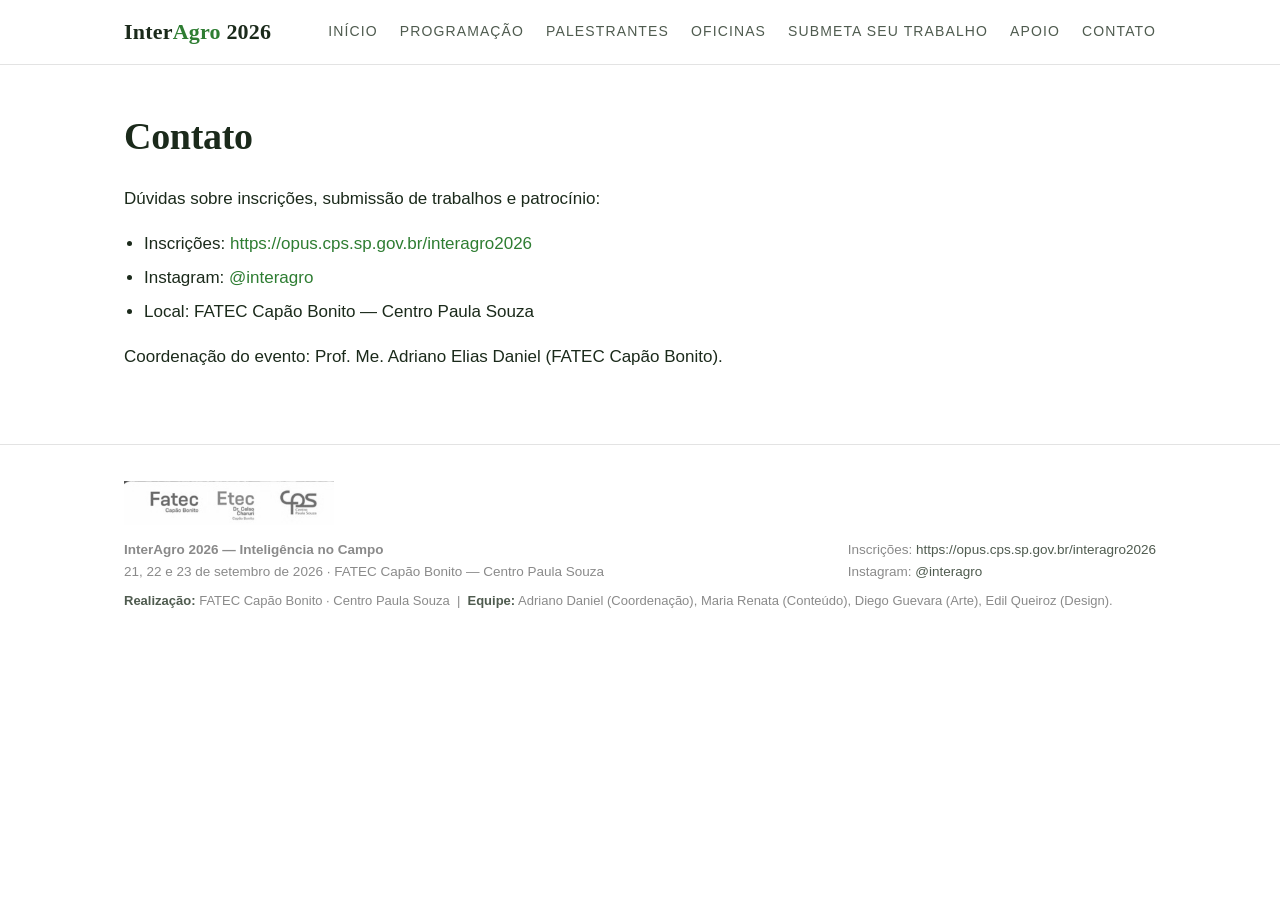
==== contato.html @ 62bca140 "site — páginas HTML, imagens e configuração do GitHub Pages" ====
<!DOCTYPE html>
<html lang="pt-BR">
<head>
<meta charset="utf-8">
<meta name="viewport" content="width=device-width, initial-scale=1">
<title>Contato — InterAgro 2026</title>
<link rel="stylesheet" href="assets/css/base.css">
</head>
<body>
<header class="topbar">
  <div class="wrap">
    <a class="brand" href="index.html">Inter<span>Agro</span> 2026</a>
    <input type="checkbox" id="nav-toggle" class="nav-toggle" aria-hidden="true">
    <label for="nav-toggle" class="nav-burger" aria-label="Abrir menu">&#9776;</label>
    <nav class="nav"><a href="index.html" class="">Início</a><a href="programacao.html" class="">Programação</a><a href="palestrantes.html" class="">Palestrantes</a><a href="oficinas.html" class="">Oficinas</a><a href="submeta-trabalho.html" class="">Submeta seu Trabalho</a><a href="patrocinadores.html" class="">Apoio</a><a href="contato.html" class="">Contato</a></nav>
  </div>
</header>
<main class="wrap">

<section class="section" style="padding-top:40px">
  <h2 class="section-title">Contato</h2>
  <div class="prose">
    <p>Dúvidas sobre inscrições, submissão de trabalhos e patrocínio:</p>
    <ul>
      <li>Inscrições: <a href="https://opus.cps.sp.gov.br/interagro2026">https://opus.cps.sp.gov.br/interagro2026</a></li>
      <li>Instagram: <a href="https://www.instagram.com/p/DcCBYluxGOl/">@interagro</a></li>
      <li>Local: FATEC Capão Bonito — Centro Paula Souza</li>
    </ul>
    <p>Coordenação do evento: Prof. Me. Adriano Elias Daniel (FATEC Capão Bonito).</p>
  </div>
</section>
</main>
<footer class="footer">
  <div class="wrap">
    <div class="footer-logos">
      <img src="assets/img/patrocinadores/logo-cpf-fatec.jpg" alt="FATEC Capão Bonito — Centro Paula Souza">
    </div>
    <div class="cols">
      <div><strong>InterAgro 2026 — Inteligência no Campo</strong><br>21, 22 e 23 de setembro de 2026 · FATEC Capão Bonito — Centro Paula Souza</div>
      <div>
        Inscrições: <a href="https://opus.cps.sp.gov.br/interagro2026">https://opus.cps.sp.gov.br/interagro2026</a><br>
        Instagram: <a href="https://www.instagram.com/p/DcCBYluxGOl/">@interagro</a>
      </div>
    </div>
    <p class="footer-credit">
      <strong>Realização:</strong> FATEC Capão Bonito · Centro Paula Souza &nbsp;|&nbsp;
      <strong>Equipe:</strong> Adriano Daniel (Coordenação), Maria Renata (Conteúdo),
      Diego Guevara (Arte), Edil Queiroz (Design).
    </p>
  </div>
</footer>
</body>
</html>
---- assets/css/base.css ----
/* InterAgro 2026 — base.css — Com comentários porque é adaptado e não sei tudo que tá sendo usado aqui
   Visual inspirado em moody.rice.edu: monocromático, hairlines,
   bastante respiro, um único acento (verde-agro) usado com parcimônia. */

:root {
  /* Paleta do design system definido previamente no grupo do zapzaps */
  --bg: #ffffff;
  --verde-agro: #2E7D32;
  --verde-claro: #A5D6A7;
  --terra: #8D6E63;
  --amarelo-sol: #F9A825;
  --quase-preto: #1B2A1B;
  --cinza-grama: #F1F5F1;
  --perigo: #C62828;
  --branco: #ffffff;

  --ink: var(--quase-preto);
  --ink-soft: #4f5b4f;
  --ink-faint: #8a8a8a;
  --rule: #e3e3e3;
  --rule-strong: #c9c9c9;
  --accent: var(--verde-agro);
  --accent-ink: var(--verde-agro);
  --maxw: 1080px;
  --serif: Georgia, "Times New Roman", serif;
  --sans: -apple-system, BlinkMacSystemFont, "Segoe UI", Roboto, Helvetica, Arial, sans-serif;
}

* { box-sizing: border-box; }

html { -webkit-text-size-adjust: 100%; }

body {
  margin: 0;
  background: var(--bg);
  color: var(--ink);
  font-family: var(--sans);
  font-size: 17px;
  line-height: 1.65;
  -webkit-font-smoothing: antialiased;
}

a { color: var(--accent-ink); text-decoration: none; }
a:hover { text-decoration: underline; }

.wrap {
  max-width: var(--maxw);
  margin: 0 auto;
  padding: 0 24px;
}

/* ---------- top bar ---------- */
.topbar {
  border-bottom: 1px solid var(--rule);
  position: relative;
}
.topbar .wrap {
  display: flex;
  align-items: center;
  justify-content: space-between;
  padding-top: 14px;
  padding-bottom: 14px;
  gap: 16px;
  flex-wrap: wrap;
}
.brand {
  font-family: var(--serif);
  font-size: 22px;
  letter-spacing: .2px;
  color: var(--ink);
  font-weight: 700;
}
.brand span { color: var(--accent); }
.brand:hover { text-decoration: none; }

/* Menu hambúrguer (CSS puro — checkbox hack) */
.nav-toggle { display: none; }
.nav-burger {
  display: block;
  margin-left: auto;
  font-size: 26px;
  line-height: 1;
  cursor: pointer;
  color: var(--ink);
  user-select: none;
  padding: 2px 6px;
}
.nav-burger:hover { color: var(--accent); }
.nav {
  display: none;
  position: absolute;
  top: 100%;
  right: 24px;
  left: 24px;
  background: var(--bg);
  border: 1px solid var(--rule);
  flex-direction: column;
  gap: 4px;
  padding: 10px 14px;
  z-index: 50;
  font-size: 15px;
}
.nav-toggle:checked ~ .nav { display: flex; }
.nav a {
  color: var(--ink-soft);
  padding: 8px 4px;
  border-bottom: 1px solid var(--rule);
}
.nav a:last-child { border-bottom: none; }
.nav a:hover { color: var(--ink); text-decoration: none; }
.nav a.active { color: var(--ink); border-left: 3px solid var(--accent); padding-left: 8px; }

@media (min-width: 760px) {
  .nav-burger { display: none !important; }
  .nav {
    display: flex !important;
    position: static;
    flex-direction: row;
    border: none;
    padding: 0;
    gap: 22px;
    font-size: 14px;
    text-transform: uppercase;
    letter-spacing: .08em;
  }
  .nav a {
    color: var(--ink-soft);
    padding: 0;
    border: none;
    border-bottom: 2px solid transparent;
  }
  .nav a:hover { color: var(--ink); text-decoration: none; }
  .nav a.active { color: var(--ink); border-bottom: 2px solid var(--accent); padding-bottom: 2px; }
}

/* ---------- hero ---------- */
.hero {
  border-bottom: 1px solid var(--rule);
  padding: 64px 0 56px;
}
.eyebrow {
  font-size: 13px;
  text-transform: uppercase;
  letter-spacing: .18em;
  color: var(--ink-faint);
  margin: 0 0 18px;
}
.hero h1 {
  font-family: var(--serif);
  font-weight: 700;
  font-size: clamp(34px, 6vw, 60px);
  line-height: 1.05;
  margin: 0 0 20px;
  letter-spacing: -.5px;
}
.hero p.lead {
  font-size: 20px;
  color: var(--ink-soft);
  max-width: 62ch;
  margin: 0 0 28px;
}
.meta-row {
  display: flex;
  gap: 32px;
  flex-wrap: wrap;
  margin-top: 28px;
  padding-top: 24px;
  border-top: 1px solid var(--rule);
}
.meta-row .item .k {
  font-size: 12px;
  text-transform: uppercase;
  letter-spacing: .12em;
  color: var(--ink-faint);
  display: block;
  margin-bottom: 4px;
}
.meta-row .item .v {
  font-family: var(--serif);
  font-size: 19px;
}

/* ---------- generic sections ---------- */
/* nome mais generico (a piada >.<) que existe pra se confundir depois (são definições gerais */
.section { padding: 56px 0; border-bottom: 1px solid var(--rule); }
.section:last-of-type { border-bottom: none; }
h2.section-title {
  font-family: var(--serif);
  font-size: clamp(26px, 4vw, 38px);
  margin: 0 0 8px;
  letter-spacing: -.3px;
}
.section-intro { color: var(--ink-soft); max-width: 64ch; margin: 0 0 32px; }

/* ---------- buttons ---------- */
.btn {
  display: inline-block;
  border: 1px solid var(--ink);
  color: var(--ink);
  padding: 12px 22px;
  font-size: 14px;
  text-transform: uppercase;
  letter-spacing: .08em;
  border-radius: 0;
  background: transparent;
}
.btn:hover { background: var(--ink); color: #fff; text-decoration: none; }
.btn.accent { border-color: var(--accent); color: var(--accent-ink); }
.btn.accent:hover { background: var(--accent); color: #fff; }
/* CTA de ação (vagas/contato/inscrição) — amarelo-sol do design system */
.btn.cta {
  border-color: var(--amarelo-sol);
  background: var(--amarelo-sol);
  color: var(--quase-preto);
}
.btn.cta:hover { background: #e09a16; border-color: #e09a16; color: var(--quase-preto); }

/* ---------- speaker / card grid ---------- */
.grid {
  display: grid;
  grid-template-columns: repeat(auto-fill, minmax(320px, 1fr));
  gap: 1px;
  background: var(--rule);
  border: 1px solid var(--rule);
}
.card {
  background: var(--bg);
  padding: 28px 26px;
}
.card .role {
  font-size: 12px;
  text-transform: uppercase;
  letter-spacing: .12em;
  color: var(--accent);
  margin: 0 0 10px;
}
.card h3 {
  font-family: var(--serif);
  font-size: 22px;
  margin: 0 0 4px;
  line-height: 1.15;
}
.card .inst {
  font-size: 14px;
  color: var(--ink-faint);
  margin: 0 0 14px;
}
.card .talk {
  font-size: 15px;
  color: var(--ink-soft);
  margin: 0 0 10px;
}
.card .bio { font-size: 14.5px; color: var(--ink-soft); margin: 0; }
.card .when {
  margin-top: 14px;
  padding-top: 12px;
  border-top: 1px solid var(--rule);
  font-size: 13px;
  color: var(--ink-faint);
}

/* ---------- programação ---------- */
.day-block { margin-bottom: 44px; }
.day-head {
  font-family: var(--serif);
  font-size: 24px;
  margin: 0 0 4px;
  padding-bottom: 8px;
  border-bottom: 2px solid var(--ink);
}
.day-sub { color: var(--ink-faint); font-size: 13px; text-transform: uppercase; letter-spacing: .1em; margin: 0 0 22px; }
.session {
  display: grid;
  grid-template-columns: 132px 1fr;
  gap: 20px;
  padding: 18px 0;
  border-bottom: 1px solid var(--rule);
}
.session .time {
  font-family: var(--serif);
  font-size: 17px;
  color: var(--ink);
}
.session .time small { display: block; font-family: var(--sans); font-size: 12px; color: var(--ink-faint); letter-spacing: .04em; }
.session h4 { margin: 0 0 6px; font-family: var(--serif); font-size: 19px; line-height: 1.2; }
.session .who { font-size: 14.5px; color: var(--ink-soft); margin: 0 0 4px; }
.session .tag {
  display: inline-block;
  font-size: 11px;
  text-transform: uppercase;
  letter-spacing: .1em;
  background: var(--verde-claro);
  color: var(--quase-preto);
  padding: 2px 8px;
  margin-right: 6px;
}
.session .tag.oficina { background: var(--amarelo-sol); color: var(--quase-preto); }

/* ---------- notice ---------- */
.notice {
  border: 1px solid var(--rule-strong);
  border-left: 3px solid var(--accent);
  padding: 16px 20px;
  background: #fafafa;
  color: var(--ink-soft);
  font-size: 15px;
  margin: 0 0 32px;
}
.notice strong { color: var(--ink); }

/* ---------- logos wall ---------- */
.logos {
  display: flex;
  flex-wrap: wrap;
  gap: 28px 40px;
  align-items: center;
}
.logos img {
  max-height: 84px;
  width: auto;
  filter: grayscale(100%);
  opacity: .85;
}
.logos img:hover { filter: grayscale(0); opacity: 1; }
.logo-group { margin-bottom: 40px; }
.logo-group h3 {
  font-size: 13px;
  text-transform: uppercase;
  letter-spacing: .14em;
  color: var(--ink-faint);
  border-bottom: 1px solid var(--rule);
  padding-bottom: 8px;
  margin: 0 0 22px;
}

/* ---------- footer ---------- */
.footer {
  border-top: 1px solid var(--rule);
  padding: 36px 0 56px;
  color: var(--ink-faint);
  font-size: 13.5px;
}
.footer a { color: var(--ink-soft); }
.footer .cols { display: flex; flex-wrap: wrap; gap: 40px; justify-content: space-between; }
/* Logos FATEC / CPS / brasão (design system: tarja obrigatória) */
.footer-logos { display: flex; flex-wrap: wrap; gap: 20px; align-items: center; margin-bottom: 14px; }
.footer-logos img { height: 44px; width: auto; filter: grayscale(100%); opacity: .85; }
.footer-logos img:hover { filter: grayscale(0); opacity: 1; }
.footer-credit { font-size: 13px; color: var(--ink-faint); margin-top: 6px; }
.footer-credit strong { color: var(--ink-soft); font-weight: 600; }

/* ---------- prose (submeta / contato) ---------- */
.prose { max-width: 68ch; }
.prose h3 { font-family: var(--serif); font-size: 22px; margin: 28px 0 8px; }
.prose ul { padding-left: 20px; }
.prose li { margin: 6px 0; }

@media (max-width: 600px) {
  .session { grid-template-columns: 1fr; gap: 6px; }
  .nav { gap: 14px; }
  body { font-size: 16px; }
}
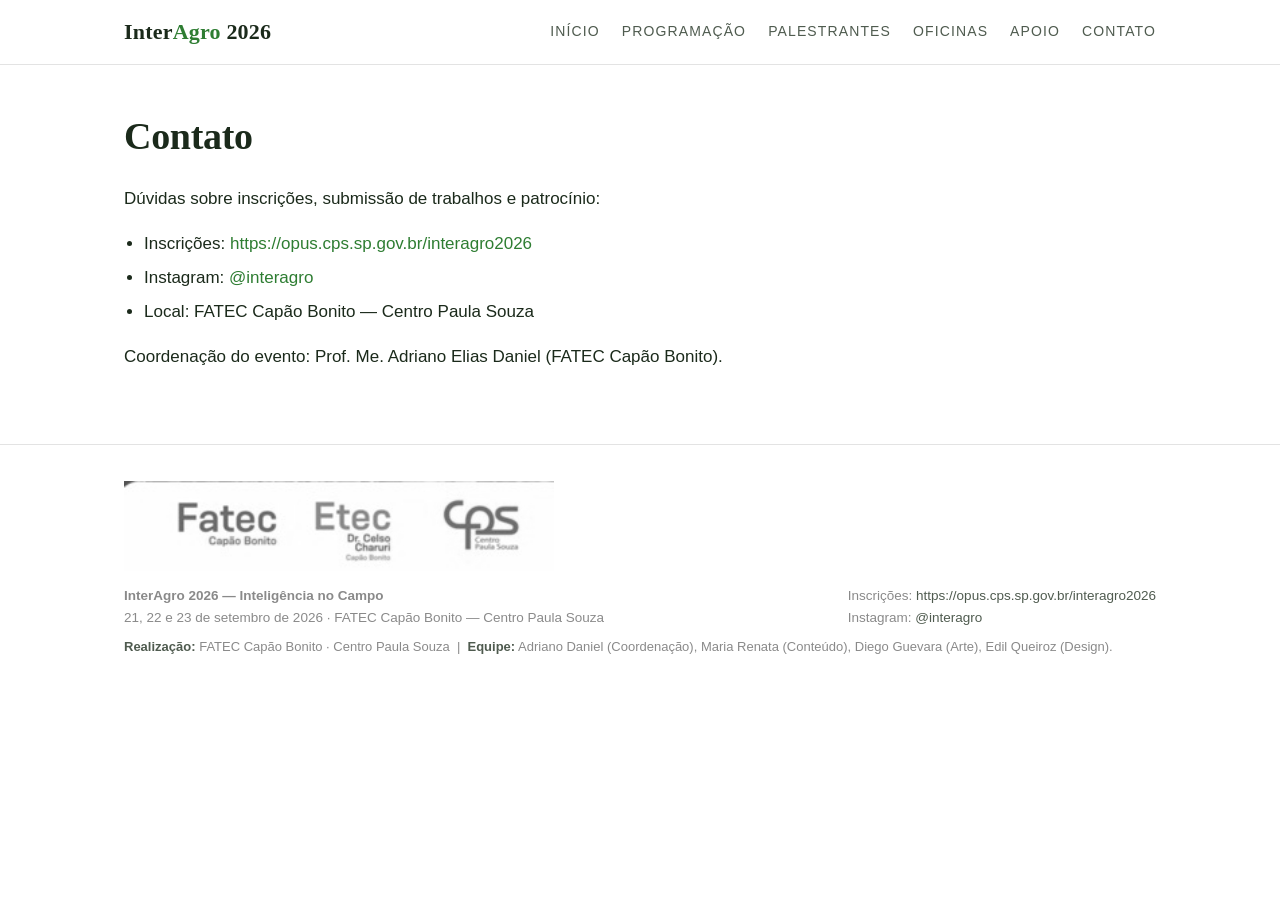
==== commit b6ab35f7: "sub: submeta-trabalho vira pagina de navegacao" ====
--- a/contato.html
+++ b/contato.html
@@ -12,7 +12,7 @@
     <a class="brand" href="index.html">Inter<span>Agro</span> 2026</a>
     <input type="checkbox" id="nav-toggle" class="nav-toggle" aria-hidden="true">
     <label for="nav-toggle" class="nav-burger" aria-label="Abrir menu">&#9776;</label>
-    <nav class="nav"><a href="index.html" class="">Início</a><a href="programacao.html" class="">Programação</a><a href="palestrantes.html" class="">Palestrantes</a><a href="oficinas.html" class="">Oficinas</a><a href="submeta-trabalho.html" class="">Submeta seu Trabalho</a><a href="patrocinadores.html" class="">Apoio</a><a href="contato.html" class="">Contato</a></nav>
+    <nav class="nav"><a href="index.html" class="">Início</a><a href="programacao.html" class="">Programação</a><a href="palestrantes.html" class="">Palestrantes</a><a href="oficinas.html" class="">Oficinas</a><a href="patrocinadores.html" class="">Apoio</a><a href="contato.html" class="">Contato</a></nav>
   </div>
 </header>
 <main class="wrap">
--- a/assets/css/base.css
+++ b/assets/css/base.css
@@ -344,7 +344,7 @@
 .footer .cols { display: flex; flex-wrap: wrap; gap: 40px; justify-content: space-between; }
 /* Logos FATEC / CPS / brasão (design system: tarja obrigatória) */
 .footer-logos { display: flex; flex-wrap: wrap; gap: 20px; align-items: center; margin-bottom: 14px; }
-.footer-logos img { height: 44px; width: auto; filter: grayscale(100%); opacity: .85; }
+.footer-logos img { height: 90px; width: auto; filter: grayscale(100%); opacity: .85; }
 .footer-logos img:hover { filter: grayscale(0); opacity: 1; }
 .footer-credit { font-size: 13px; color: var(--ink-faint); margin-top: 6px; }
 .footer-credit strong { color: var(--ink-soft); font-weight: 600; }
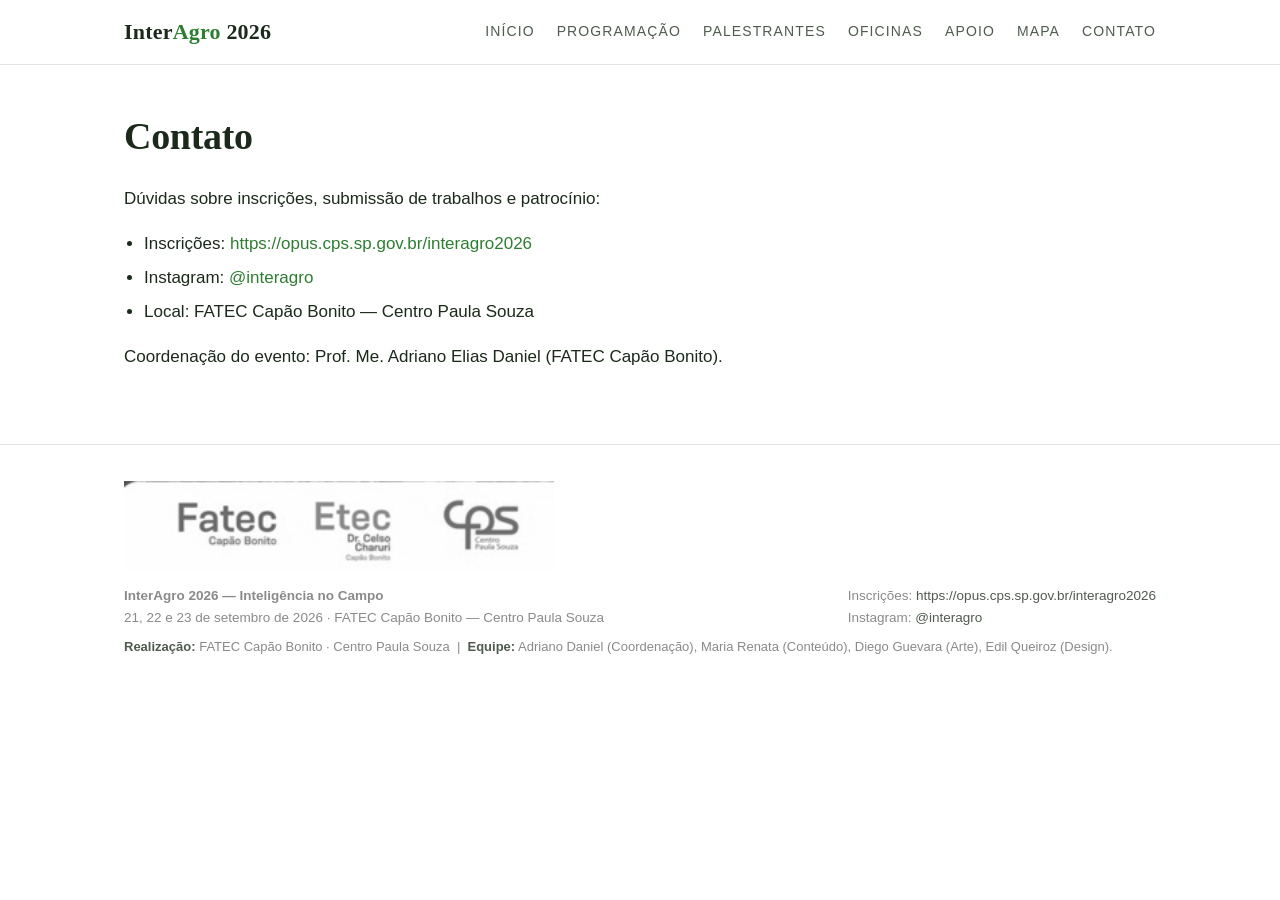
==== commit ad2e2849: "nav: adiciona link Mapa no menu hamburguer" ====
--- a/contato.html
+++ b/contato.html
@@ -12,7 +12,7 @@
     <a class="brand" href="index.html">Inter<span>Agro</span> 2026</a>
     <input type="checkbox" id="nav-toggle" class="nav-toggle" aria-hidden="true">
     <label for="nav-toggle" class="nav-burger" aria-label="Abrir menu">&#9776;</label>
-    <nav class="nav"><a href="index.html" class="">Início</a><a href="programacao.html" class="">Programação</a><a href="palestrantes.html" class="">Palestrantes</a><a href="oficinas.html" class="">Oficinas</a><a href="patrocinadores.html" class="">Apoio</a><a href="contato.html" class="">Contato</a></nav>
+    <nav class="nav"><a href="index.html" class="">Início</a><a href="programacao.html" class="">Programação</a><a href="palestrantes.html" class="">Palestrantes</a><a href="oficinas.html" class="">Oficinas</a><a href="patrocinadores.html" class="">Apoio</a><a href="submeta-trabalho.html" class="">Mapa</a><a href="contato.html" class="">Contato</a></nav>
   </div>
 </header>
 <main class="wrap">
